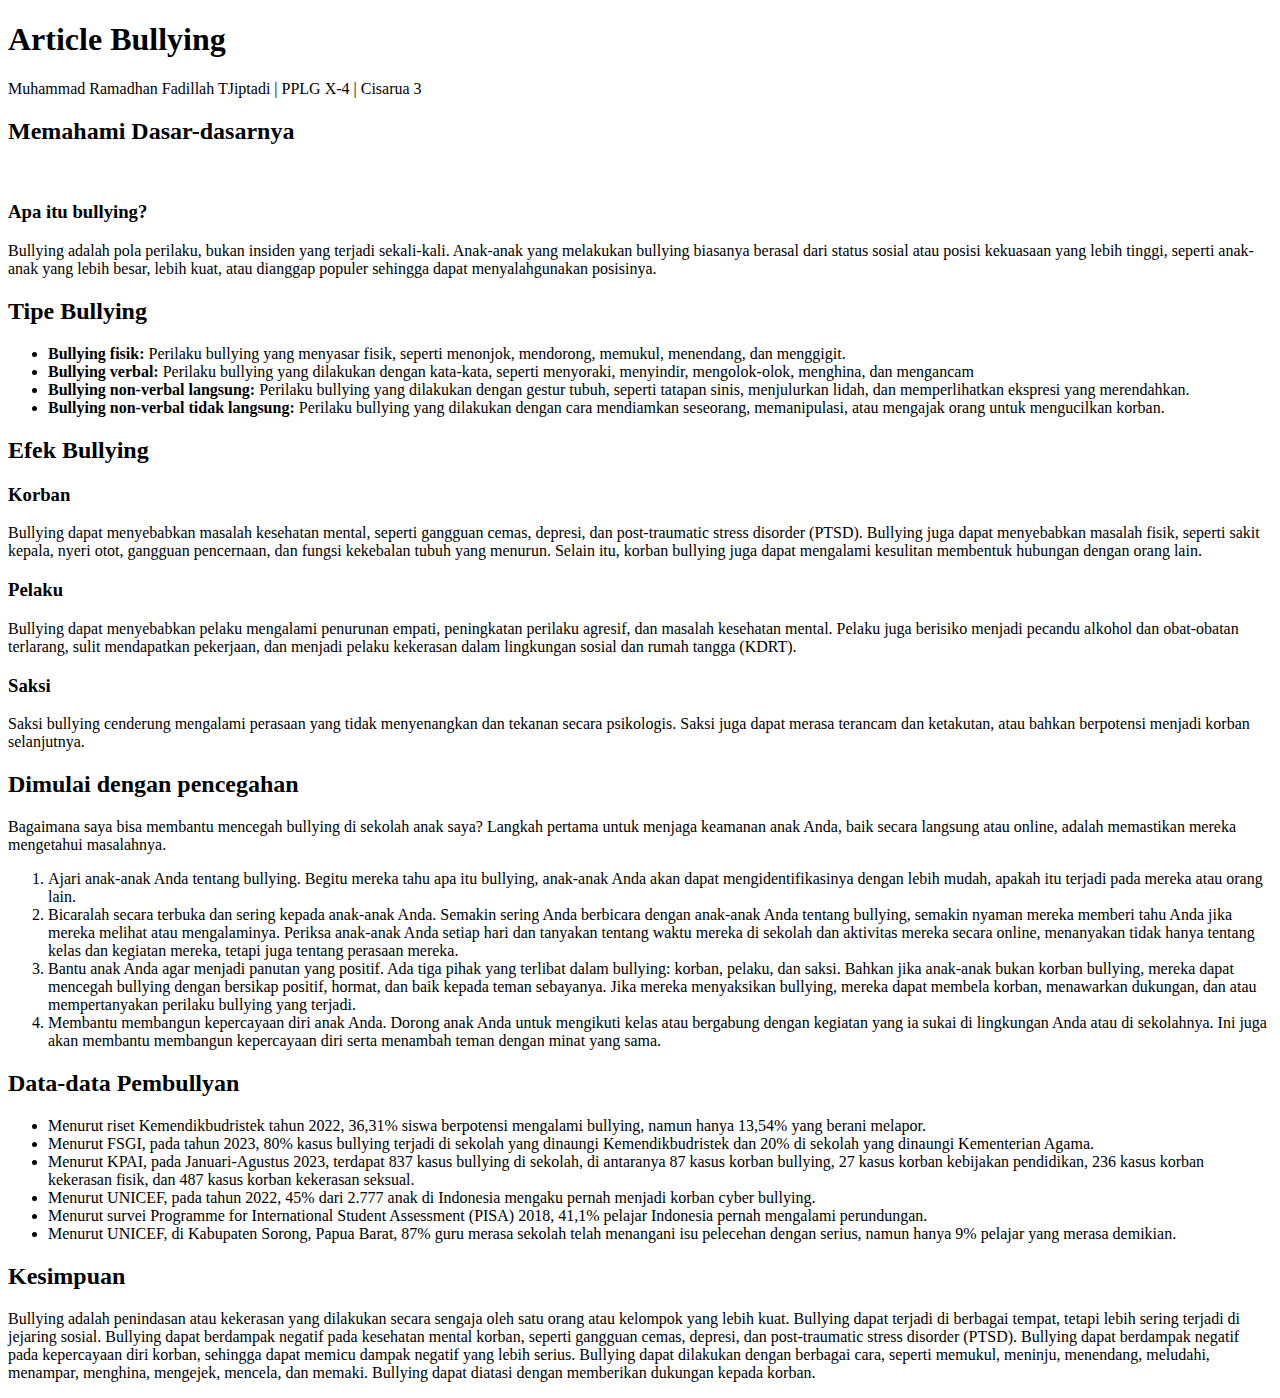
==== pipas.html @ 1518d78a "add: main sejarah" ====
<!DOCTYPE html>
<html lang="en">
<head>
    <meta charset="UTF-8">
    <meta name="viewport" content="width=device-width, initial-scale=1.0">
    <title>Article Bullying</title>
    <link rel="stylesheet" href="style.css">
</head>
<body>
    <main>
        <header>
            <h1 class="main-title-article">Article Bullying</h1>
            <p>Muhammad Ramadhan Fadillah TJiptadi | PPLG X-4 | Cisarua 3</p>
        </header>
            <section class="article">
                <h2 class="title-article">Memahami Dasar-dasarnya</h2>
                <br>
                <h3>Apa itu bullying?</h3>
                <p>Bullying adalah pola perilaku, bukan insiden yang terjadi sekali-kali. Anak-anak yang melakukan bullying biasanya berasal dari status sosial atau posisi kekuasaan yang lebih tinggi, seperti anak-anak yang lebih besar, lebih kuat, atau dianggap populer sehingga dapat menyalahgunakan posisinya.</p>
            </section>
            <section class="article">
                <h2 class="title-article">Tipe Bullying</h2>
                <ul>
                    <li><strong>Bullying fisik:</strong> Perilaku bullying yang menyasar fisik, seperti menonjok, mendorong, memukul, menendang, dan menggigit.</li>
                    <li><strong>Bullying verbal:</strong> Perilaku bullying yang dilakukan dengan kata-kata, seperti menyoraki, menyindir, mengolok-olok, menghina, dan mengancam</li>
                    <li><strong>Bullying non-verbal langsung:</strong> Perilaku bullying yang dilakukan dengan gestur tubuh, seperti tatapan sinis, menjulurkan lidah, dan memperlihatkan ekspresi yang merendahkan. </li>
                    <li><strong>Bullying non-verbal tidak langsung:</strong> Perilaku bullying yang dilakukan dengan cara mendiamkan seseorang, memanipulasi, atau mengajak orang untuk mengucilkan korban.</li>
                </ul>
            </section>
            <section class="article">
                <h2 class="title-article">Efek Bullying</h2>
                <h3>Korban</h3>
                <p>Bullying dapat menyebabkan masalah kesehatan mental, seperti gangguan cemas, depresi, dan post-traumatic stress disorder (PTSD). Bullying juga dapat menyebabkan masalah fisik, seperti sakit kepala, nyeri otot, gangguan pencernaan, dan fungsi kekebalan tubuh yang menurun. Selain itu, korban bullying juga dapat mengalami kesulitan membentuk hubungan dengan orang lain.</p>
                <h3>Pelaku</h3>
                <p>Bullying dapat menyebabkan pelaku mengalami penurunan empati, peningkatan perilaku agresif, dan masalah kesehatan mental. Pelaku juga berisiko menjadi pecandu alkohol dan obat-obatan terlarang, sulit mendapatkan pekerjaan, dan menjadi pelaku kekerasan dalam lingkungan sosial dan rumah tangga (KDRT).</p>
                <h3>Saksi</h3>
                <p>Saksi bullying cenderung mengalami perasaan yang tidak menyenangkan dan tekanan secara psikologis. Saksi juga dapat merasa terancam dan ketakutan, atau bahkan berpotensi menjadi korban selanjutnya.</p>
            </section>
            <section class="article">
                <h2 class="title-article">Dimulai dengan pencegahan</h2>
                <p>Bagaimana saya bisa membantu mencegah bullying di sekolah anak saya?
                    Langkah pertama untuk menjaga keamanan anak Anda, baik secara langsung atau online, adalah memastikan mereka mengetahui masalahnya.</p>
                <ol>
                    <li>Ajari anak-anak Anda tentang bullying. Begitu mereka tahu apa itu bullying, anak-anak Anda akan dapat mengidentifikasinya dengan lebih mudah, apakah itu terjadi pada mereka atau orang lain.</li>
                    <li>Bicaralah secara terbuka dan sering kepada anak-anak Anda. Semakin sering Anda berbicara dengan anak-anak Anda tentang bullying, semakin nyaman mereka memberi tahu Anda jika mereka melihat atau mengalaminya. Periksa anak-anak Anda setiap hari dan tanyakan tentang waktu mereka di sekolah dan aktivitas mereka secara online, menanyakan tidak hanya tentang kelas dan kegiatan mereka, tetapi juga tentang perasaan mereka.</li>
                    <li>Bantu anak Anda agar menjadi panutan yang positif. Ada tiga pihak yang terlibat dalam bullying: korban, pelaku, dan saksi. Bahkan jika anak-anak bukan korban bullying, mereka dapat mencegah bullying dengan bersikap positif, hormat, dan baik kepada teman sebayanya. Jika mereka menyaksikan bullying, mereka dapat membela korban, menawarkan dukungan, dan atau mempertanyakan perilaku bullying yang terjadi.</li>
                    <li>Membantu membangun kepercayaan diri anak Anda. Dorong anak Anda untuk mengikuti kelas atau bergabung dengan kegiatan yang ia sukai di lingkungan Anda atau di sekolahnya. Ini juga akan membantu membangun kepercayaan diri serta menambah teman dengan minat yang sama.</li>
                </ol>
            </section>
            <section class="article">
                <h2 class="title-article">Data-data Pembullyan</h2>
                <ul>
                    <li>Menurut riset Kemendikbudristek tahun 2022, 36,31% siswa berpotensi mengalami bullying, namun hanya 13,54% yang berani melapor.</li>
                    <li>Menurut FSGI, pada tahun 2023, 80% kasus bullying terjadi di sekolah yang dinaungi Kemendikbudristek dan 20% di sekolah yang dinaungi Kementerian Agama.</li>
                    <li>Menurut KPAI, pada Januari-Agustus 2023, terdapat 837 kasus bullying di sekolah, di antaranya 87 kasus korban bullying, 27 kasus korban kebijakan pendidikan, 236 kasus korban kekerasan fisik, dan 487 kasus korban kekerasan seksual.</li>
                    <li>Menurut UNICEF, pada tahun 2022, 45% dari 2.777 anak di Indonesia mengaku pernah menjadi korban cyber bullying.</li>
                    <li>Menurut survei Programme for International Student Assessment (PISA) 2018, 41,1% pelajar Indonesia pernah mengalami perundungan.</li>
                    <li>Menurut UNICEF, di Kabupaten Sorong, Papua Barat, 87% guru merasa sekolah telah menangani isu pelecehan dengan serius, namun hanya 9% pelajar yang merasa demikian.</li>
                </ul>
            </section>
            <section class="article">
                <h2 class="title-article">Kesimpuan</h2>
                <p>Bullying adalah penindasan atau kekerasan yang dilakukan secara sengaja oleh satu orang atau kelompok yang lebih kuat. 
                    Bullying dapat terjadi di berbagai tempat, tetapi lebih sering terjadi di jejaring sosial. 
                    Bullying dapat berdampak negatif pada kesehatan mental korban, seperti gangguan cemas, depresi, dan post-traumatic stress disorder (PTSD). 
                    Bullying dapat berdampak negatif pada kepercayaan diri korban, sehingga dapat memicu dampak negatif yang lebih serius. 
                    Bullying dapat dilakukan dengan berbagai cara, seperti memukul, meninju, menendang, meludahi, menampar, menghina, mengejek, mencela, dan memaki. 
                    Bullying dapat diatasi dengan memberikan dukungan kepada korban. 
                    </p>
            </section>
    </main>
</body>
</html>
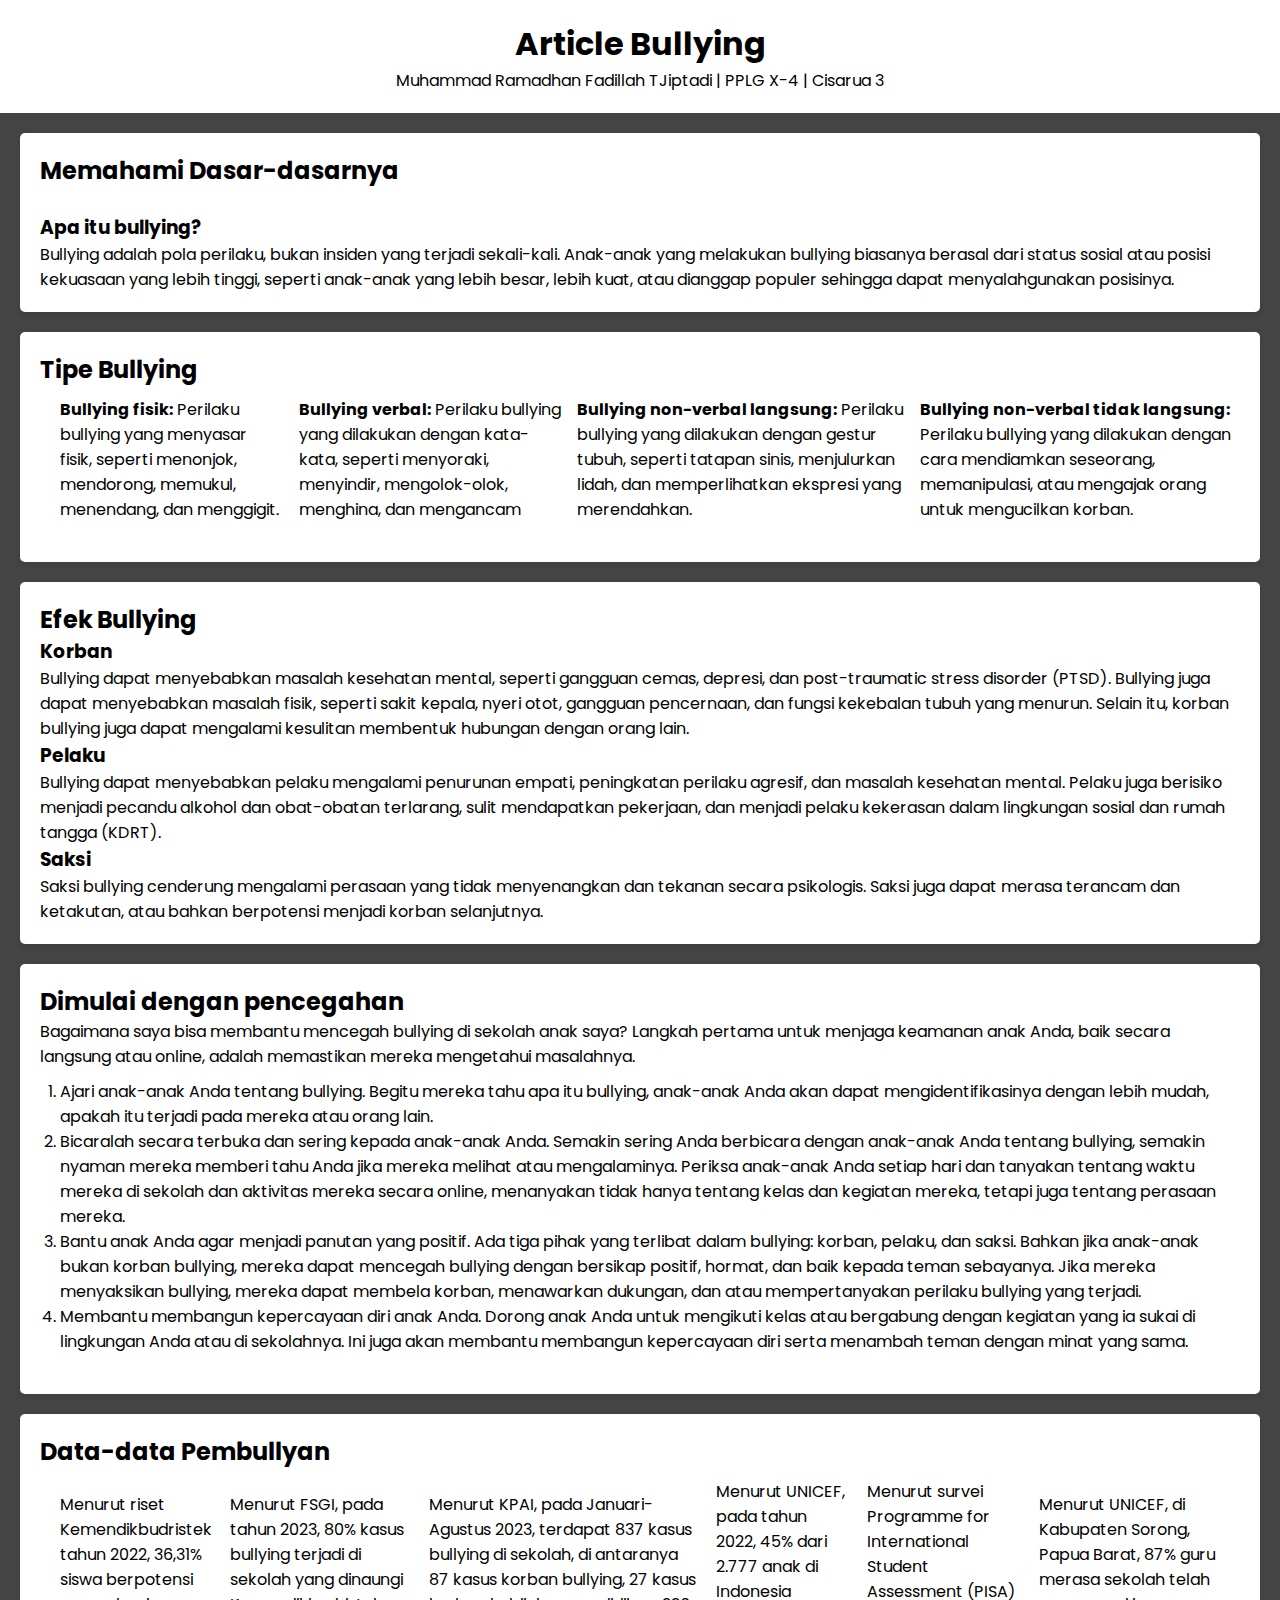
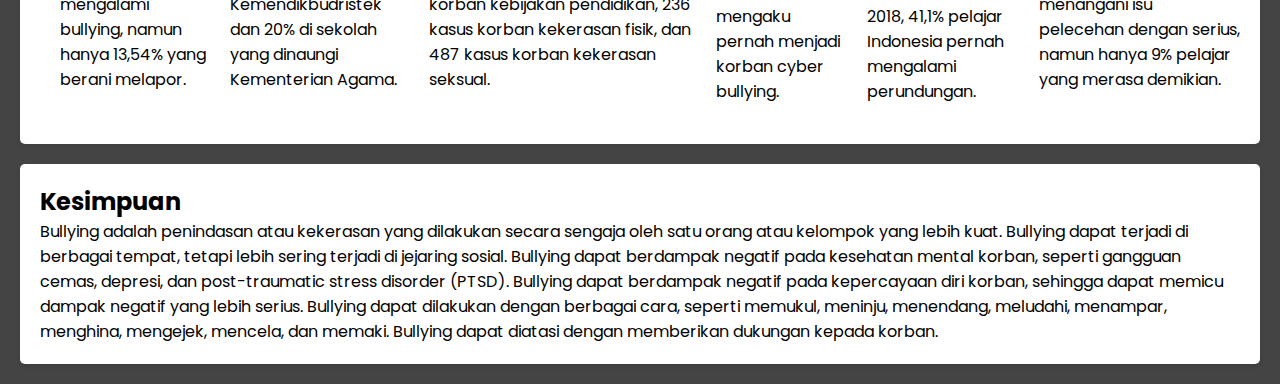
==== commit 3afbca43: "change: link js, css, in file pipas, and sejarah" ====
--- a/pipas.html
+++ b/pipas.html
@@ -4,7 +4,7 @@
     <meta charset="UTF-8">
     <meta name="viewport" content="width=device-width, initial-scale=1.0">
     <title>Article Bullying</title>
-    <link rel="stylesheet" href="style.css">
+    <link rel="stylesheet" href="./assets/css/style.css">
 </head>
 <body>
     <main>
--- a/assets/css/style.css
+++ b/assets/css/style.css
@@ -0,0 +1,549 @@
+@import url("https://fonts.googleapis.com/css2?family=Poppins:wght@400;600;700&display=swap");
+
+:root {
+    --max-width: 1200px;
+}
+
+.html {
+    scroll-behavior: smooth;
+}
+
+* {
+    padding: 0;
+    margin: 0;
+    box-sizing: border-box;
+}
+
+a {
+    text-decoration: none;
+}
+
+body {
+    font-family: "Poppins", sans-serif;
+    background-color: #444;
+}
+
+nav {
+    width: 100%;
+    position: fixed;
+    top: 0;
+    left: 0;
+    background-color: black;
+    z-index: 100;
+}
+
+.nav__content {
+    max-width: var(--max-width);
+    margin: auto;
+    padding: 1.5rem 1rem;
+    display: flex;
+    align-items: center;
+    justify-content: space-between;
+}
+
+nav .logo a {
+    font-size: 1.5rem;
+    font-weight: 600;
+    color: whitesmoke;
+    transition: 0.3s ease-in-out;
+}
+
+nav .logo a:hover {
+    color: whitesmoke;
+    text-shadow: 0 0 25px whitesmoke 0 0 50px whitesmoke;
+}
+
+nav .checkbox {
+    display: none;
+}
+
+nav input {
+    display: none;
+}
+nav .checkbox i {
+    font-size: 2rem;
+    color: white;
+    cursor: pointer;
+}
+
+ul {
+    display: flex;
+    align-items: center;
+    gap: 1rem;
+    list-style: none;
+    transition: left 0.3s;
+}
+
+ul li a {
+    padding: 0.5rem 1rem;
+    border: 2px solid transparent;
+    text-decoration: none;
+    font-weight: 600;
+    color: white;
+    border-radius: 20px;
+    transition: 0.3s;
+}
+
+ul li a:hover {
+    background-color: whitesmoke;
+    color: black;
+    box-shadow: 0 6px 12px rgba(0,0,0,0.3);
+}
+
+.section__container {
+    min-height: 100vh;
+    max-width: var(--max-width);
+    margin: auto;
+    padding: 1rem;
+    display: grid;
+    grid-template-columns: repeat(2, 1fr);
+    gap: 4rem;
+}
+
+.content {
+    display: flex;
+    flex-direction: column;
+    justify-content: center;
+}
+
+.subtitle {
+    letter-spacing: 2px;
+    color: white;
+    font-weight: 600;
+    margin-bottom: 0.5rem;
+}
+
+.title {
+    font-size: 2.5rem;
+    font-weight: 400;
+    line-height: 3rem;
+    color: white;
+    margin-bottom: 1rem;
+}
+
+.title span {
+    font-weight: 600;
+}
+
+.description {
+    line-height: 1.5rem;
+    color: white;
+    margin-bottom: 2rem;
+}
+
+.action__btns {
+    display: flex;
+    gap: 1rem;
+}
+
+.action__btns button {
+    font-size: 1rem;
+    font-weight: 600;
+    letter-spacing: 2px;
+    padding: 1rem 2rem;
+    outline: none;
+    border: 2px solid black;
+    border-radius: 10px;
+    transition: 0.3s;
+    cursor: pointer;
+}
+
+.hire__me {
+    background-color: whitesmoke;
+    color: black;
+}
+
+.hire__me:hover {
+    background-color: #444;
+    color: white;
+}
+
+.portfolio {    
+    color: black;
+    background-color: whitesmoke;
+}
+
+.portfolio:hover {
+    background-color: #444;
+    color: white;
+}
+
+.image {
+    display: grid;
+    place-items: center;
+    position: relative; /* Diperlukan untuk pseudo-element */
+    transition: transform 0.3s ease;
+}
+
+.image img {
+    border-radius: 50%;
+    width: 400px;
+    height: 400px;
+    z-index: 1;
+}
+
+.image:hover {
+    transform: scale(1.1);
+}
+
+/* Border Cahaya Berputar */
+.image::after {
+    content: "";
+    position: absolute;
+    width: 430px; /* Lebih besar dari gambar */
+    height: 430px;
+    border-radius: 50%;
+    background: conic-gradient(
+        from 0deg,
+        #444,
+        #2f2f2f,
+        #2c2c2c,
+        #4b4b4b,
+        #5c5c5c,
+        #333333
+    );
+    animation: rotating-glow 4s linear infinite;
+    z-index: 0;
+    pointer-events: none;
+}
+
+/* Animasi Cahaya Berputar */
+@keyframes rotating-glow {
+    0% {
+        transform: rotate(0deg);
+    }
+    100% {
+        transform: rotate(360deg);
+    }
+}
+
+
+@media (width < 750px) {
+    nav .checkbox {
+        display: block;
+}
+
+ul {
+    position: absolute;
+    width: 100%;
+    height: calc(100vh - 85px);
+    left: -100%;
+    top: 85px;
+    background-color: #444;
+    flex-direction: column;
+    justify-content: center;
+    gap: 3rem;
+}
+
+nav #check:checked ~ ul {
+    left: 0;
+}
+
+ul li a {
+    font-size: 1.25rem;
+}
+
+.section__container {
+    padding: 10rem 1rem 5rem 1rem;
+    text-align: center;
+    grid-template-columns: repeat(1, 1fr);
+}
+
+.image {
+    grid-area: 1/1/2/2;
+}
+
+.action__btns {
+    margin: auto;
+}
+}
+
+/* Container formulir */
+.contact-container {
+    width: 90%;
+    max-width: 500px;
+    margin: 150px auto 50px; /* Atas, Kiri/Kanan, Bawah */
+    padding: 20px;
+    background-color: #f9f9f9;
+    border-radius: 8px;
+    box-shadow: 0 4px 8px rgba(0, 0, 0, 0.1);
+    transition: transform 0.3s ease;
+}
+
+.contact-container:hover {
+    transform: scale(1.1);
+}
+
+/* Judul */
+.contact-container h2 {
+    text-align: center;
+    margin-bottom: 20px;
+    color: #333;
+}
+
+/* Label */
+label {
+    display: block;
+    margin-bottom: 5px;
+    font-weight: bold;
+    color: #555;
+}
+
+/* Input dan Textarea */
+input, textarea {
+    width: 100%;
+    padding: 10px;
+    margin-bottom: 15px;
+    border: 1px solid #ccc;
+    border-radius: 5px;
+    font-size: 14px;
+}
+
+input:focus, textarea:focus {
+    outline: none;
+    border-color: #007bff;
+    box-shadow: 0 0 5px rgba(0, 123, 255, 0.5);
+}
+
+/* Tombol Kirim */
+button {
+    width: 100%;
+    padding: 10px;
+    background-color: black;
+    border: none;
+    color: #fff;
+    font-size: 16px;
+    font-weight: bold;
+    border-radius: 5px;
+    cursor: pointer;
+    transition: background-color 0.3s ease;
+}
+
+button:hover {
+    background-color: #555;
+}
+
+.footer {
+    background-color: #222; /* Warna latar belakang */
+    color: #fff; /* Warna teks */
+    padding: 5px; /* Padding atas dan bawah */
+    display: flex; /* Menggunakan Flexbox */
+    flex-direction: column; /* Mengatur arah kolom */
+    align-items: center; /* Pusatkan konten */
+    text-align: center; /* Pusatkan teks */
+}
+
+.footer .social-icons {
+    margin: 20px 0; /* Margin atas dan bawah untuk ikon */
+}
+
+.footer .social-icons a {
+    color: #fff; /* Warna ikon */
+    margin: 0 10px; /* Jarak antar ikon */
+    font-size: 24px; /* Ukuran ikon */
+    transition: color 0.3s; /* Efek transisi */
+}
+
+.footer .social-icons a:hover {
+    color: #5c5c5c; /* Warna saat hover */
+}
+
+.footer p {
+    margin: 10px 0; /* Margin atas dan bawah untuk paragraf */
+}
+
+.footer .contact-info {
+    margin: 20px 0; /* Margin atas dan bawah untuk informasi kontak */
+}
+
+.footer .nav-links {
+    margin-top: 10px; /* Margin atas untuk tautan navigasi */
+}
+
+.footer .nav-links a {
+    color: #fff; /* Warna tautan */
+    margin: 0 10px; /* Jarak antar tautan */
+    text-decoration: none; /* Menghilangkan garis bawah */
+    transition: color 0.3s; /* Efek transisi */
+}
+
+.footer .nav-links a:hover {
+    color: #5c5c5c; /* Warna saat hover */
+}
+
+.container-img {
+    display: flex;
+    align-items: flex-start;
+    overflow: hidden;
+    margin-top: 100px;
+}
+
+.image-section {
+    flex: 1;
+    padding: 20px;
+}
+
+.image-section img {
+    max-width: 80%;
+    margin-bottom: 20px;
+    margin-left: 40px;
+    border: 4px solid #000;
+    transition: transform 0.3s ease;
+}
+
+.image-section img:hover {
+    transform: scale(1.1);
+}
+
+.text-section {
+    flex: 2;
+    padding: 20px;
+    margin-top: 150px;
+    transition: transform 0.3s ease;
+    color: white;
+}
+
+.text-section:hover {
+    transform: scale(1.05);
+    opacity: 0.9;
+}
+
+.text-section h2 {
+    margin-top: 0;
+}
+
+.text-section p {
+    line-height: 1.6;
+    font-size: 25px;
+}
+
+header {
+    background: white;
+    color: black;
+    padding: 20px 0;
+    text-align: center;
+}
+
+.main-title-article {
+    color: black;
+}
+
+h2 {
+    color: white;
+}
+
+.title-article {
+    color: black;
+}
+
+.article {
+    background: #fff;
+    margin: 20px;
+    padding: 20px;
+    border-radius: 5px;
+    box-shadow: 0 2px 5px rgba(0, 0, 0, 0.1);
+}
+
+ul, ol {
+    margin: 10px 0 20px 20px;
+}
+
+.title-about {
+    margin: 0;
+    margin-top: 150px;
+}
+
+.about {
+    border-radius:30px;
+    margin-top: 190px; /* Menambahkan jarak di atas section */
+    padding: 30px; /* Menambahkan padding untuk estetika */
+    color: white;
+    font-size: 20px;
+}
+
+.gallery-container {
+    display: flex;
+    justify-content: center;
+    align-items: center;
+    height: 100vh;
+    background-color: #444;
+    margin: 0;
+}
+.gallery {
+    display: flex;
+    flex-direction: column;
+    align-items: center;
+    width: 90%;
+    max-width: 1000px;
+    position: relative;
+}
+.rope {
+    width: 70%;
+    height: 5px;
+    background-color: #8B5A2B;
+    position: relative;
+    border-radius: 50% 50% 0 0;
+    transition: all 0.5s ease-in-out;
+}
+.photos {
+    display: flex;
+    flex-wrap: wrap;
+    gap: 20px;
+    justify-content: center;
+    margin-top: 15px;
+}
+.photo {
+    width: 180px;
+    height: auto;
+    background-color: white;
+    border: 15px solid white;
+    box-shadow: 4px 4px 15px rgba(0, 0, 0, 0.3);
+    position: relative;
+    transform: rotate(var(--angle));
+    display: flex;
+    flex-direction: column;
+    align-items: center;
+    justify-content: space-between;
+    padding: 15px;
+    transition: transform 0.3s ease-in-out, box-shadow 0.3s ease-in-out;
+}
+.photo:hover {
+    transform: rotate(0deg) scale(1.1);
+    box-shadow: 6px 6px 20px rgba(0, 0, 0, 0.5);
+}
+.photo img {
+    width: 100%;
+    height: auto;
+    max-height: 150px;
+    object-fit: cover;
+}
+.photo p {
+    font-size: 14px;
+    text-align: center;
+    margin: 8px 0 0;
+    opacity: 0;
+    transition: opacity 0.3s ease-in-out;
+}
+.photo:hover p {
+    opacity: 1;
+}
+.clip {
+    width: 25px;
+    height: 35px;
+    background-color: #d2a679;
+    position: absolute;
+    top: -25px;
+    left: 50%;
+    transform: translateX(-50%);
+    clip-path: polygon(25% 0%, 75% 0%, 100% 100%, 0% 100%);
+}
+@media (max-width: 600px) {
+    .photos {
+        flex-direction: column;
+        align-items: center;
+    }
+    .photo {
+        width: 90%;
+        max-width: 200px;
+    }
+}